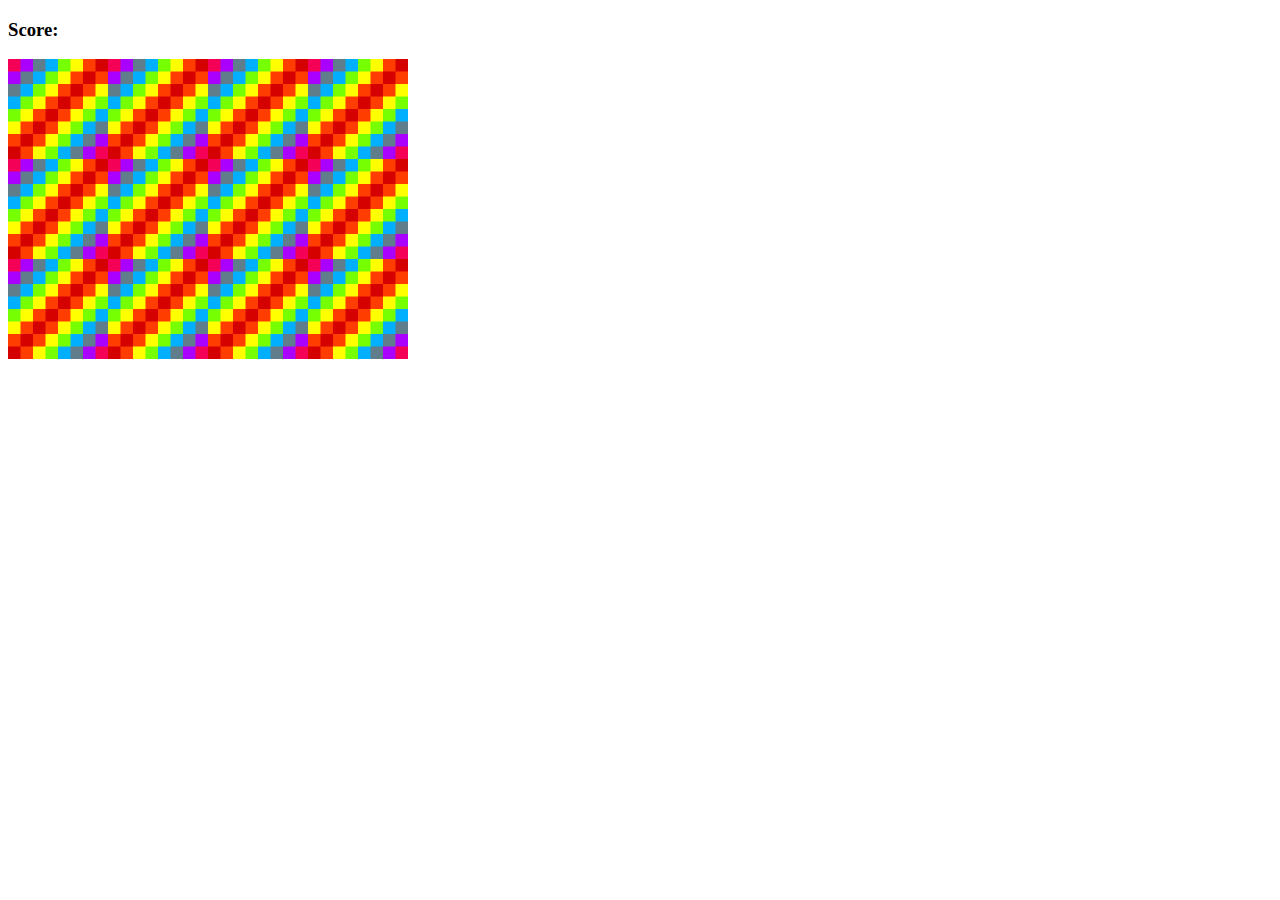
==== memory-game/index.html @ 43d87976 "start project" ====
<!DOCTYPE html>
<html lang="en">
    <head>
        <meta charset="UTF-8">
        <title>Memory Game</title>
        <link rel='stylesheet' href='style.css'>
        <script src='./app.js'></script>
    </head>

    <body>
        <h3> Score: <span id='result'></span></h3>

        <div class="grid">

        </div>
    </body>
</html>
---- memory-game/style.css ----
.grid {
    display: flex;
    flex-wrap: wrap;
    width: 400px;
    height: 300px;
}
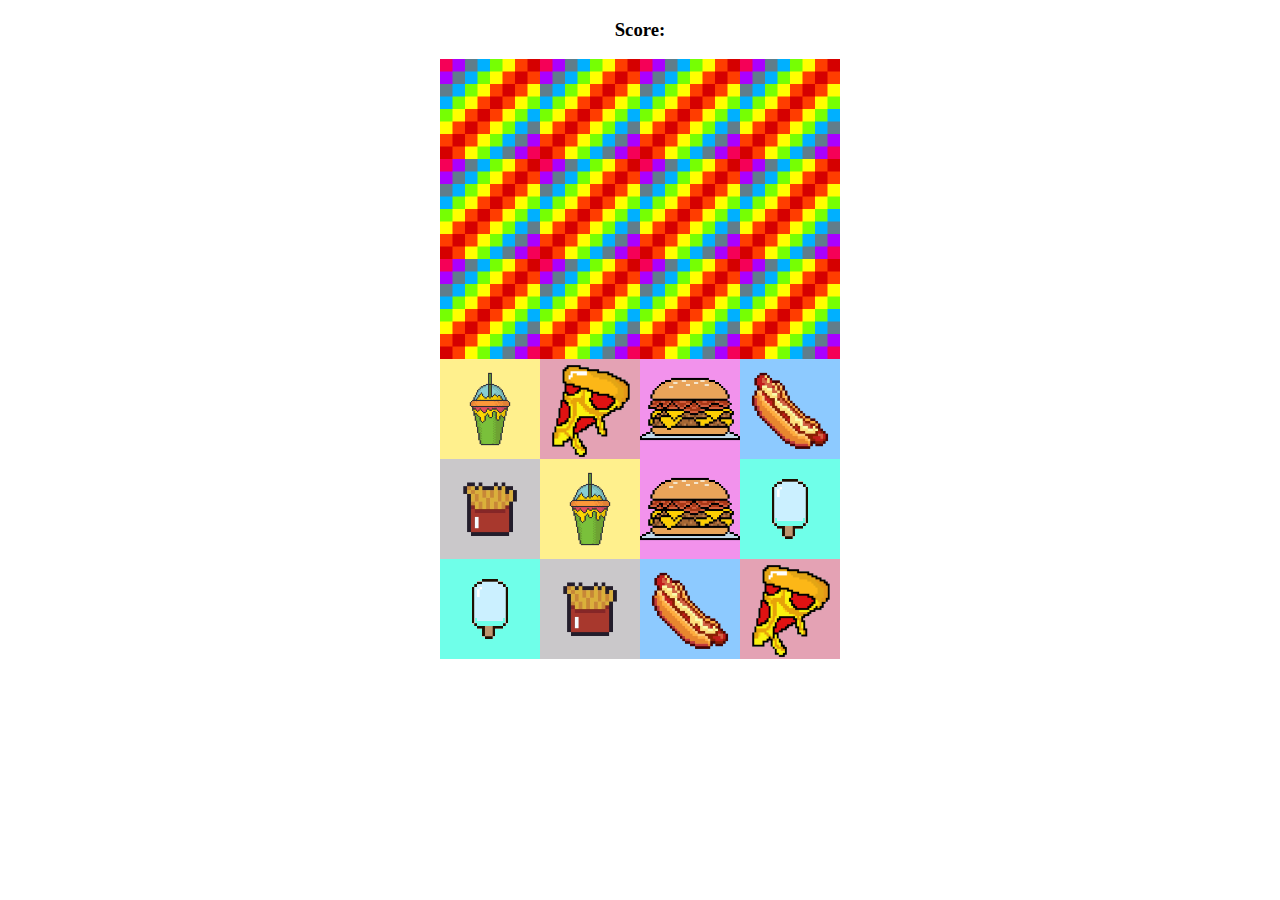
==== commit 4698c7d3: "add starting hint" ====
--- a/memory-game/index.html
+++ b/memory-game/index.html
@@ -10,7 +10,7 @@
     <body>
         <h3> Score: <span id='result'></span></h3>
 
-        <div class="grid">
+        <div class="grid" >
 
         </div>
     </body>
--- a/memory-game/style.css
+++ b/memory-game/style.css
@@ -1,6 +1,10 @@
 .grid {
-    display: flex;
-    flex-wrap: wrap;
-    width: 400px;
-    height: 300px;
-}+    display: grid;
+    justify-content: center;
+    grid-template-columns: 100px 100px 100px 100px;
+    gap: 0px;
+}
+
+h3 {
+    text-align: center;
+}
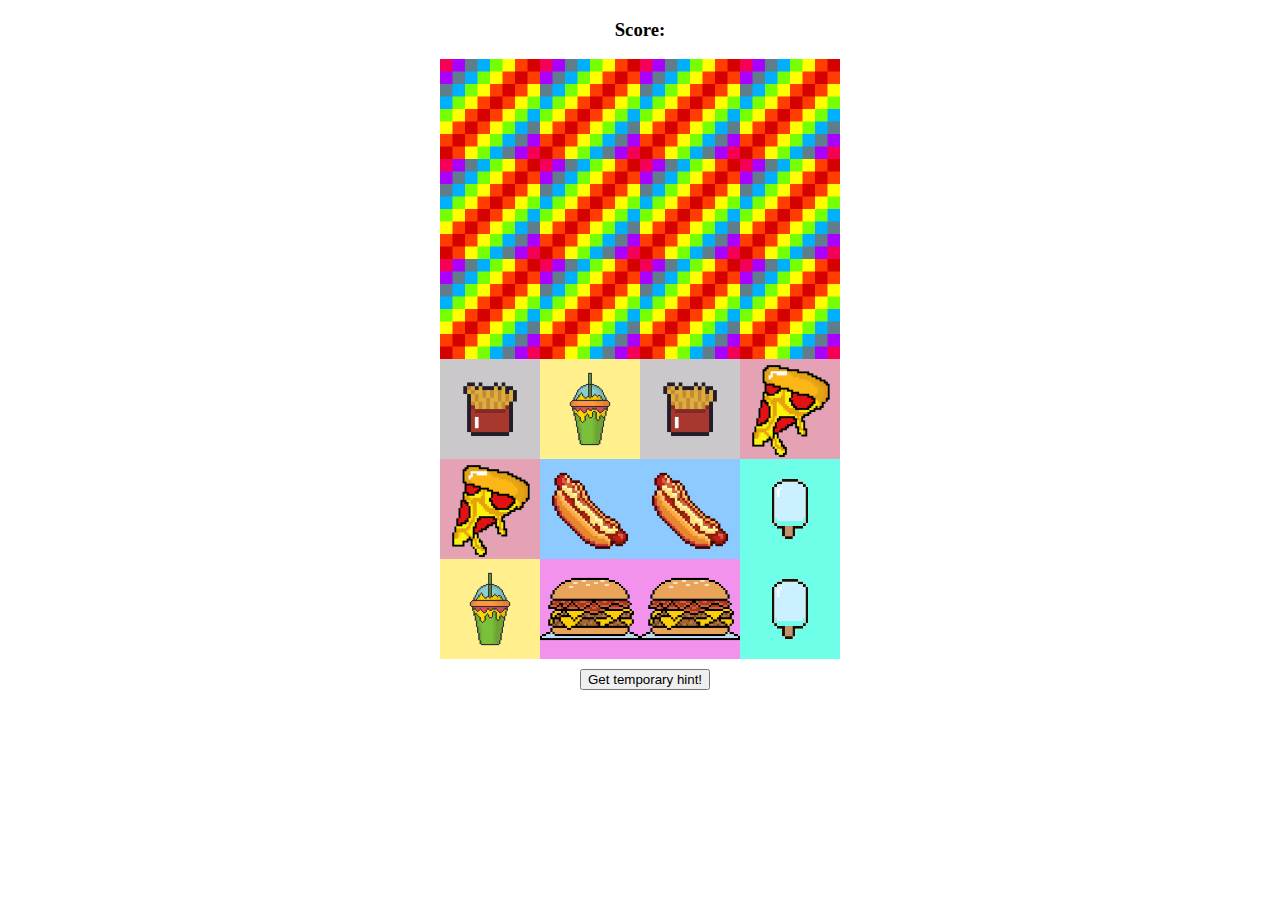
==== commit ac6a6764: "add temporary click button" ====
--- a/memory-game/index.html
+++ b/memory-game/index.html
@@ -13,5 +13,8 @@
         <div class="grid" >
 
         </div>
+        <button class="button">
+            Get temporary hint!
+        </button>
     </body>
 </html>--- a/memory-game/style.css
+++ b/memory-game/style.css
@@ -8,3 +8,9 @@
 h3 {
     text-align: center;
 }
+
+button {
+    position: absolute;
+    left: calc(50% - 60px);
+    margin-top: 10px;
+}
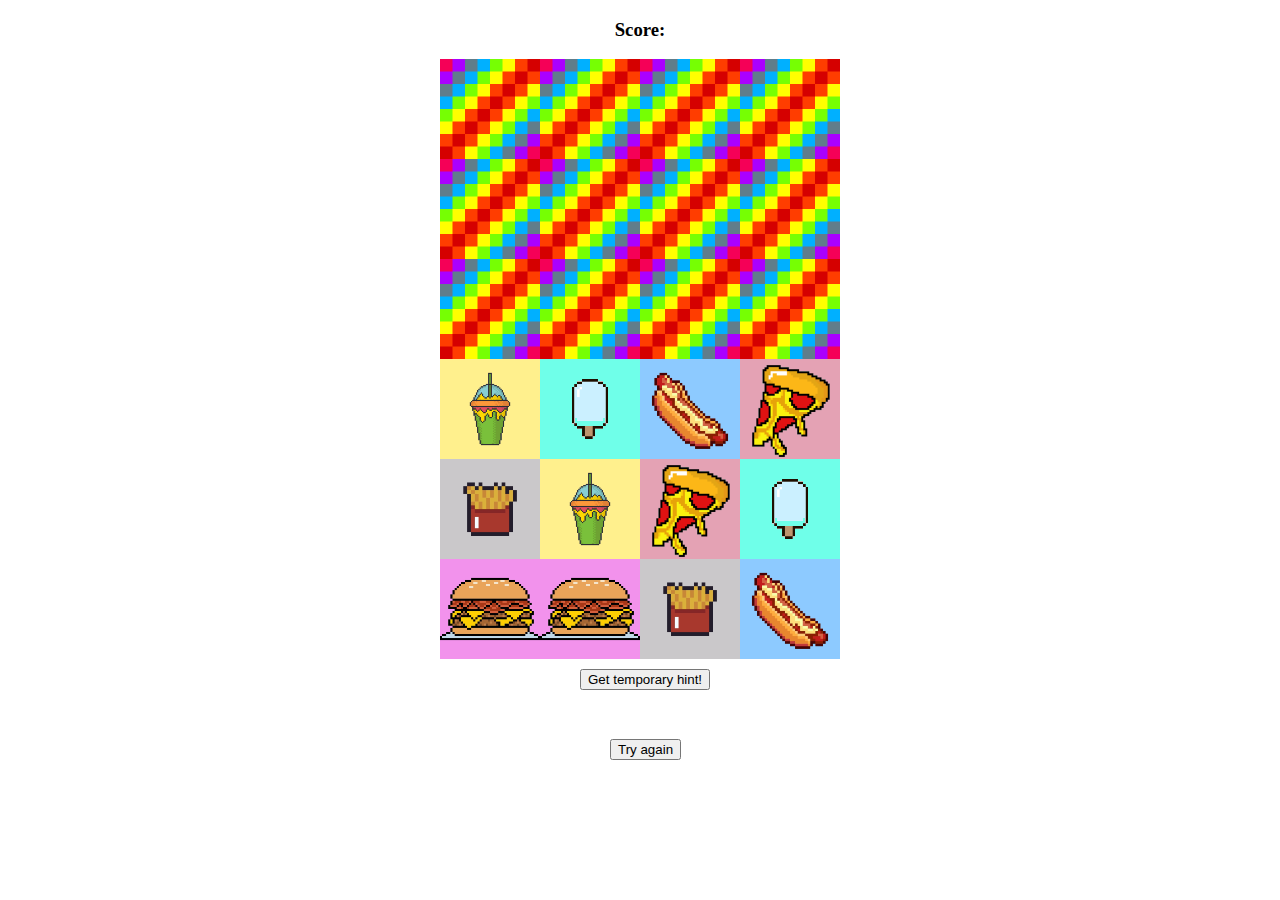
==== commit ccd3cb7b: "add 'try-again' button" ====
--- a/memory-game/index.html
+++ b/memory-game/index.html
@@ -13,8 +13,13 @@
         <div class="grid" >
 
         </div>
-        <button class="button">
+        <button class="button1">
             Get temporary hint!
         </button>
+           <div>
+            <button class="button2">
+                Try again
+            </button>
+           </div>
     </body>
 </html>--- a/memory-game/style.css
+++ b/memory-game/style.css
@@ -9,8 +9,14 @@
     text-align: center;
 }
 
-button {
+.button1 {
     position: absolute;
     left: calc(50% - 60px);
     margin-top: 10px;
 }
+
+.button2 {
+    position: absolute;
+    left: calc(50% - 30px);
+    margin-top: 80px;
+}
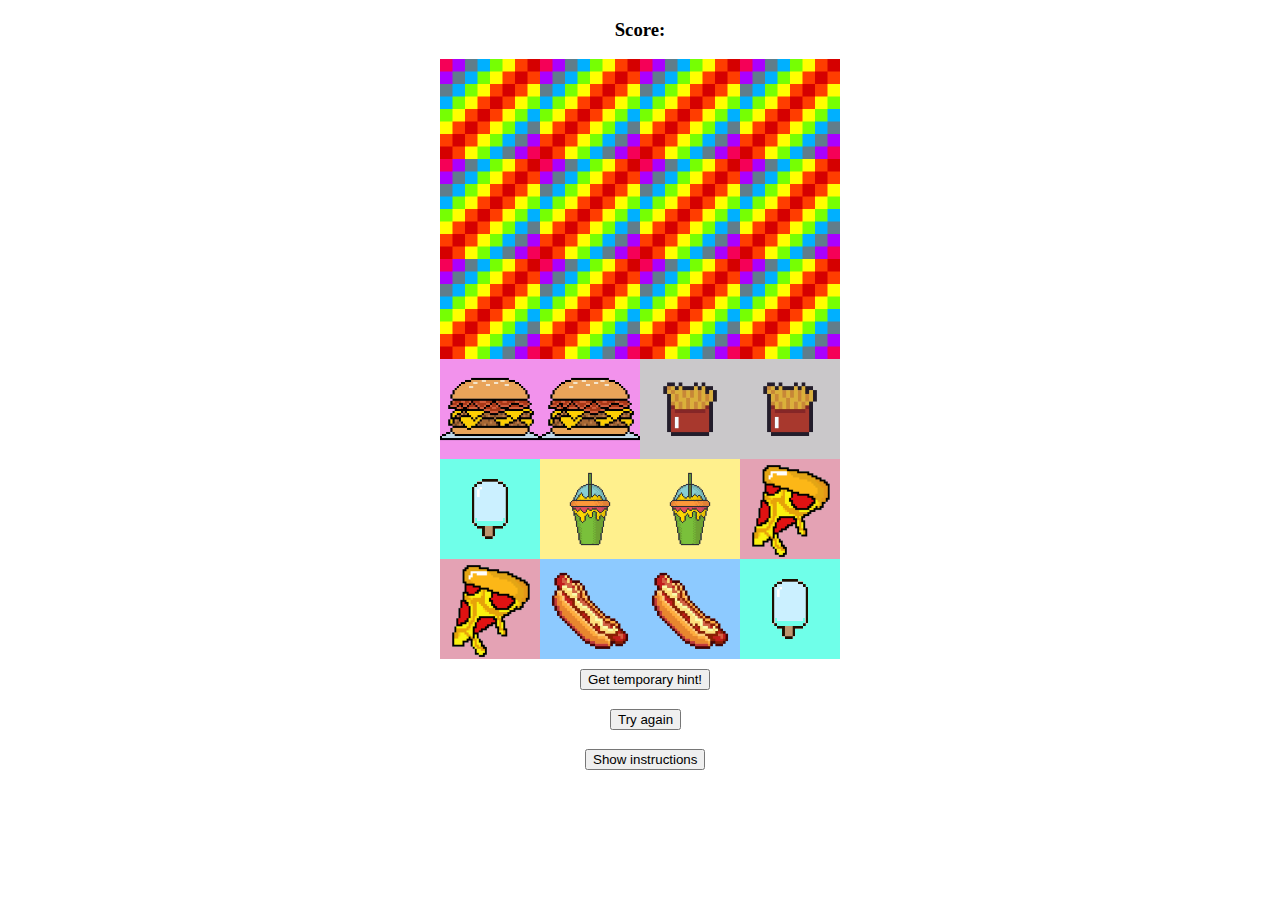
==== commit d5afe02e: "add instructions" ====
--- a/memory-game/index.html
+++ b/memory-game/index.html
@@ -16,10 +16,19 @@
         <button class="button1">
             Get temporary hint!
         </button>
-           <div>
-            <button class="button2">
-                Try again
-            </button>
-           </div>
+
+        <button class="button2">
+            Try again
+        </button>
+
+        <button class="button3">
+            Show instructions
+        </button>
+
+        <div class='info'>
+            <p class='information'>
+
+            </p>
+        </div>
     </body>
 </html>--- a/memory-game/style.css
+++ b/memory-game/style.css
@@ -18,5 +18,20 @@
 .button2 {
     position: absolute;
     left: calc(50% - 30px);
-    margin-top: 80px;
+    margin-top: 50px;
 }
+
+.button3 {
+    position: absolute;
+    left: calc(50% - 55px);
+    margin-top: 90px;
+    margin-bottom: 30px;
+}
+
+.information {
+    position: relative;
+    text-align: left;
+    /* left: calc(50% - 55px); */
+    margin-top: 120px;
+    padding-left: 80px;
+} 
